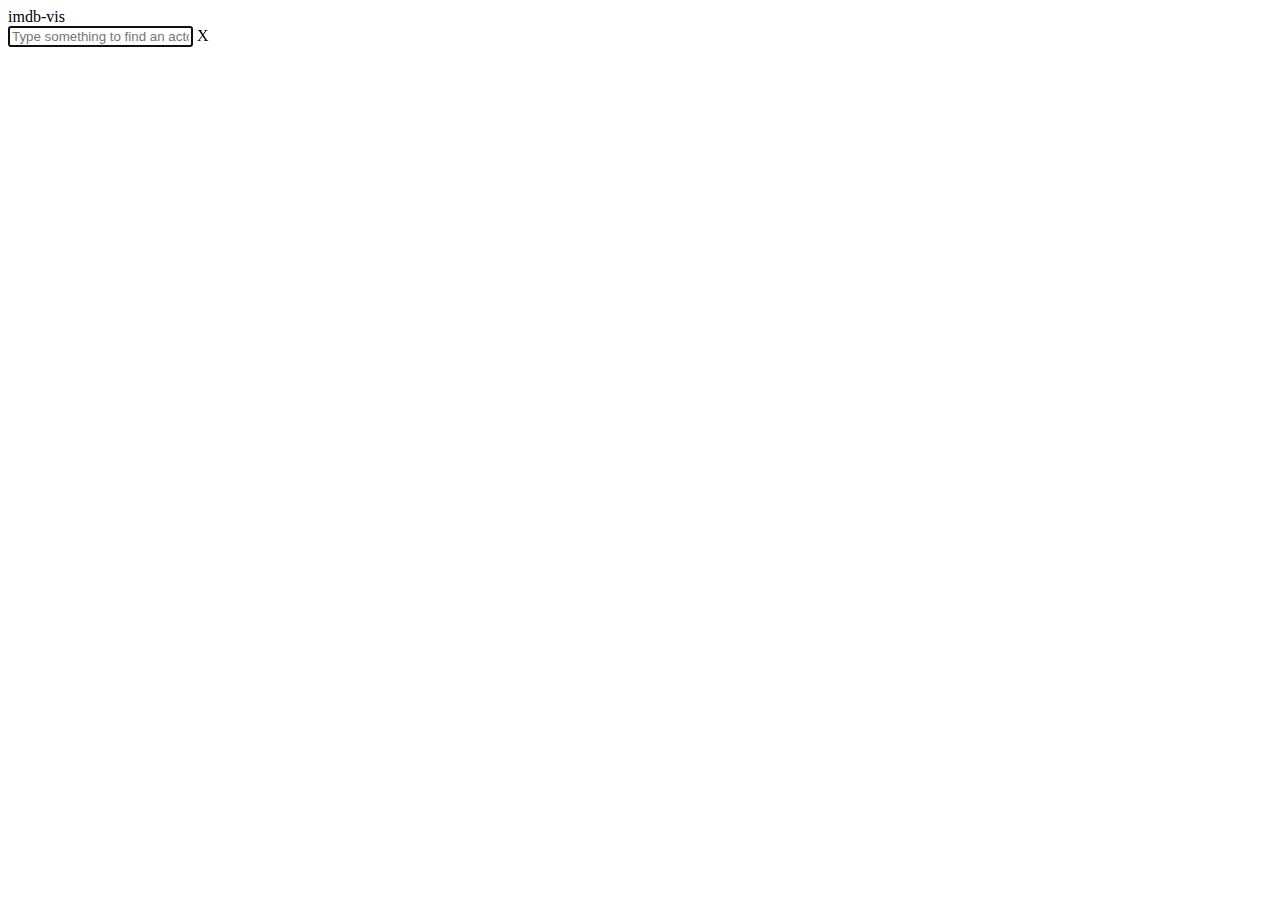
==== public/app.html @ 6138c165 ":sparkles: search complete" ====
<!DOCTYPE html>
<html lang="en">
  <head>
    <meta charset="utf-8">
    <meta name="viewport" content="width=device-width, initial-scale=1.0, shrink-to-fit=no">
    <title>imdb-vis</title>
    <link rel="stylesheet" href="/assets/main.css">
  </head>
  <body>
    <main>
      <header>imdb-vis</header>
      <section>
        <input id="search-form-input" autofocus placeholder="Type something to find an actor or a movie" type="text"/>
        <span id="search-form-clear">X</span>
        <ol id="search-form-results">
        </ol>
      </section>
    </main>
    <script type="text/javascript" src="/assets/app.js"></script>
  </body>
</html>
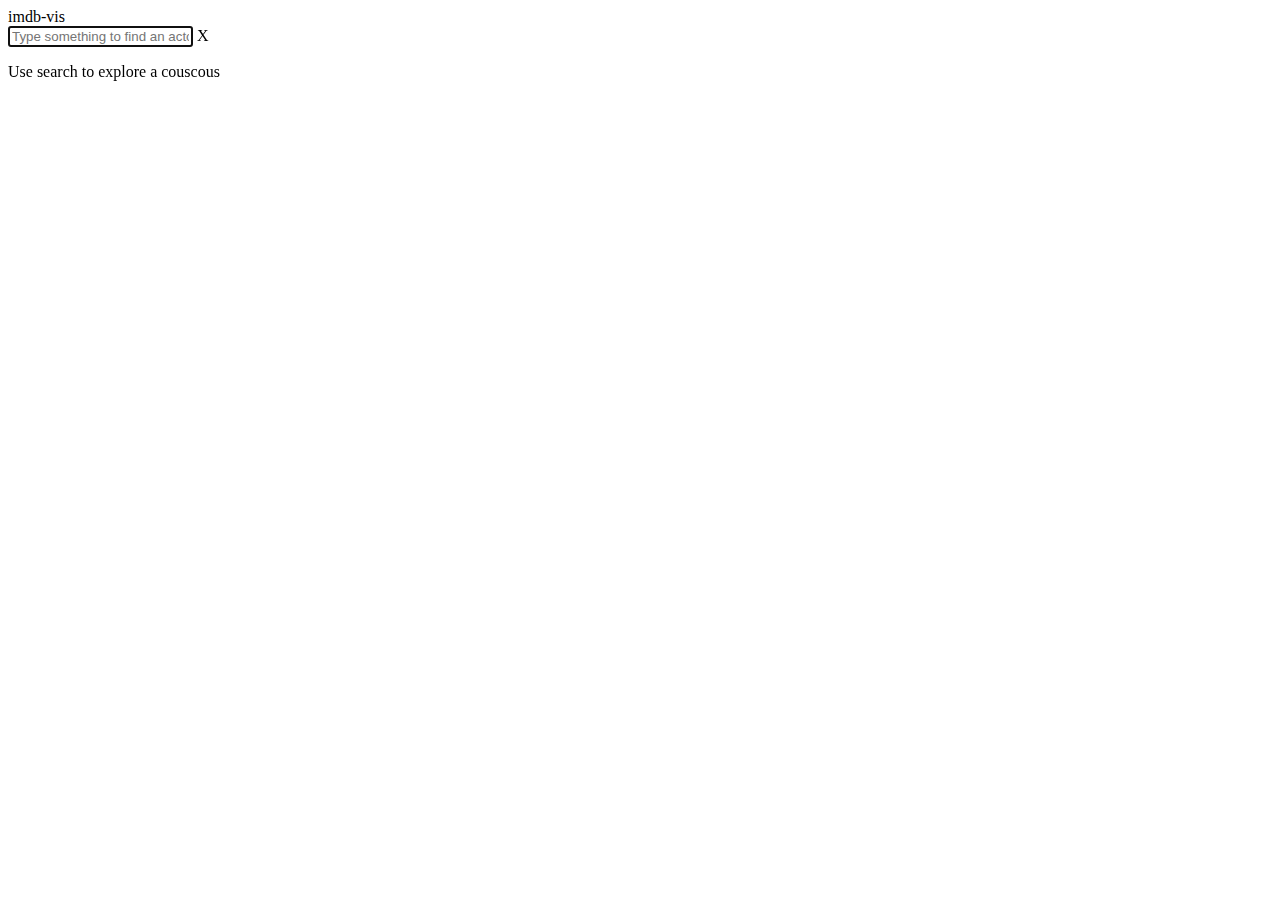
==== commit 008f13e5: ":fix: pages relative links" ====
--- a/public/app.html
+++ b/public/app.html
@@ -4,7 +4,7 @@
     <meta charset="utf-8">
     <meta name="viewport" content="width=device-width, initial-scale=1.0, shrink-to-fit=no">
     <title>imdb-vis</title>
-    <link rel="stylesheet" href="/assets/main.css">
+    <link rel="stylesheet" href="./assets/main.css">
   </head>
   <body>
     <main>
@@ -15,7 +15,8 @@
         <ol id="search-form-results">
         </ol>
       </section>
+      <section id="graph-container"></section>
     </main>
-    <script type="text/javascript" src="/assets/app.js"></script>
+    <script type="text/javascript" src="./assets/app.js"></script>
   </body>
 </html>--- a/public/assets/main.css
+++ b/public/assets/main.css
@@ -0,0 +1,3 @@
+html, body {
+    height: 100%;
+}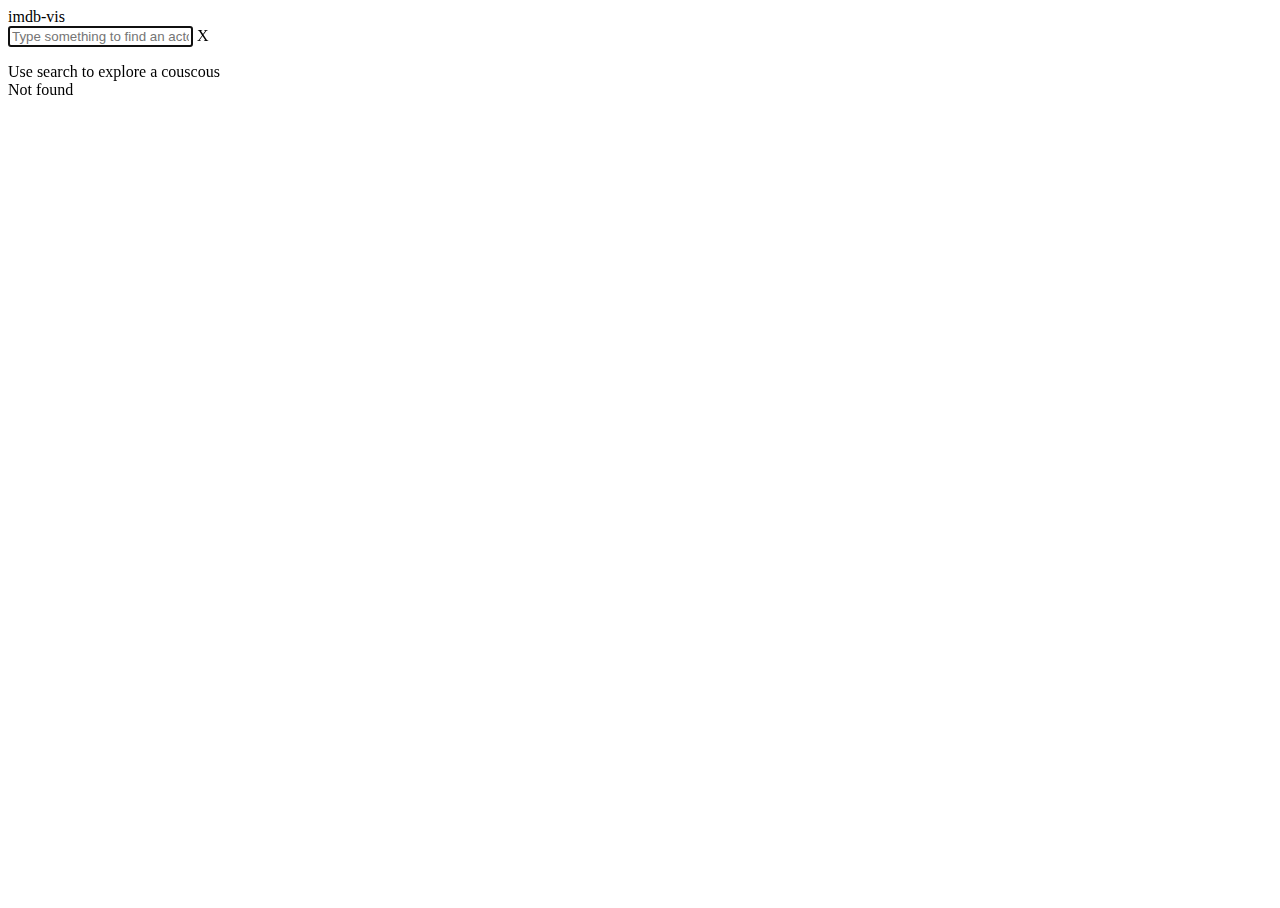
==== commit 5b379bf2: ":wip:" ====
--- a/public/app.html
+++ b/public/app.html
@@ -5,6 +5,9 @@
     <meta name="viewport" content="width=device-width, initial-scale=1.0, shrink-to-fit=no">
     <title>imdb-vis</title>
     <link rel="stylesheet" href="./assets/main.css">
+
+    <script defer type="text/javascript" src="./assets/sigma.min.js"></script>
+    <script defer type="text/javascript" src="./assets/app.js"></script>
   </head>
   <body>
     <main>
@@ -15,8 +18,13 @@
         <ol id="search-form-results">
         </ol>
       </section>
-      <section id="graph-container"></section>
+      <section>
+        <div>
+          <div id="graph-state-not-init">Use search to explore a couscous</div>
+          <div id="graph-state-not-found">Not found</div>
+        </div>
+        <div id="graph-container"></div>
+      </section>
     </main>
-    <script type="text/javascript" src="./assets/app.js"></script>
   </body>
 </html>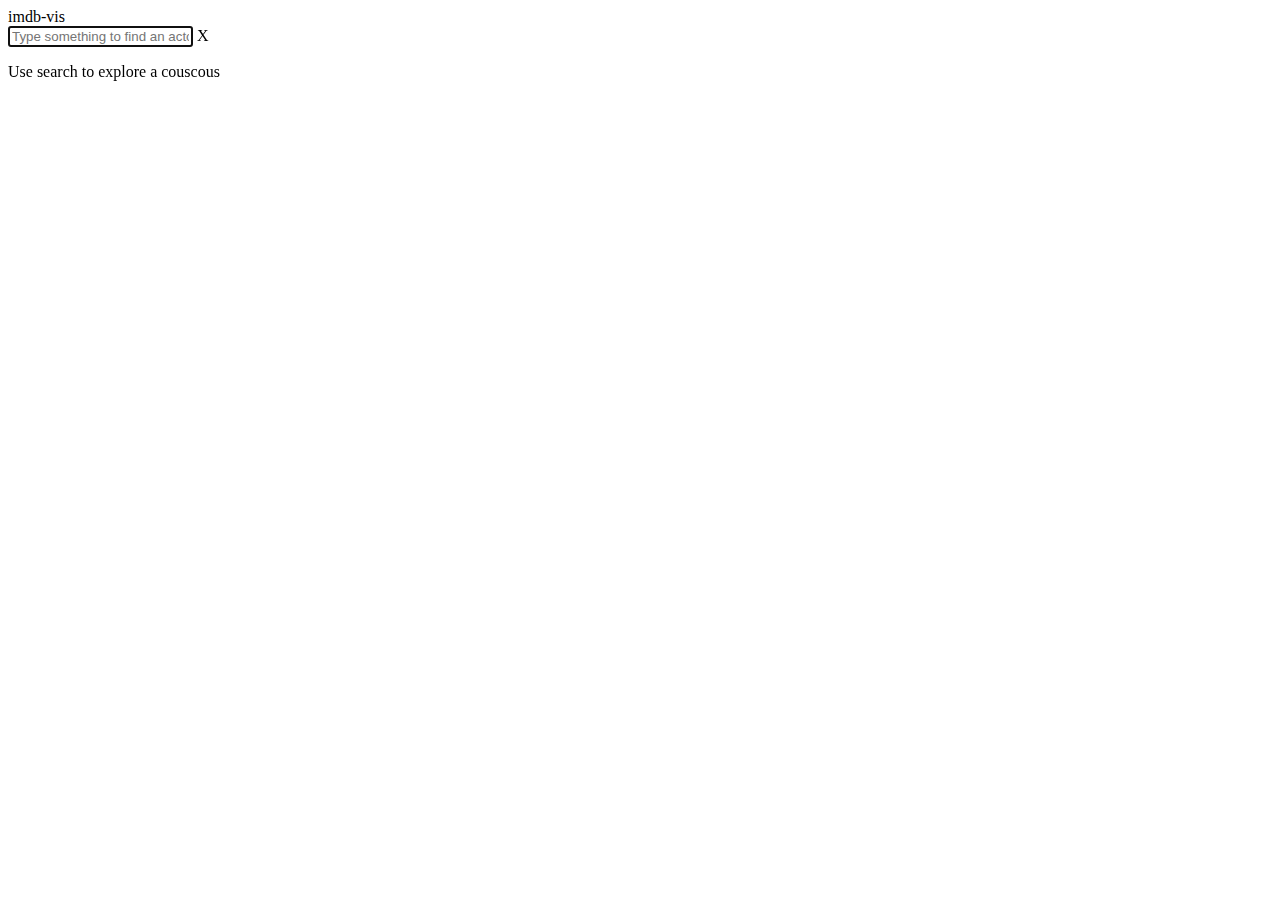
==== commit 9051c2d0: ":recycle: Rm sigma.js" ====
--- a/public/app.html
+++ b/public/app.html
@@ -6,7 +6,6 @@
     <title>imdb-vis</title>
     <link rel="stylesheet" href="./assets/main.css">
 
-    <script defer type="text/javascript" src="./assets/sigma.min.js"></script>
     <script defer type="text/javascript" src="./assets/app.js"></script>
   </head>
   <body>
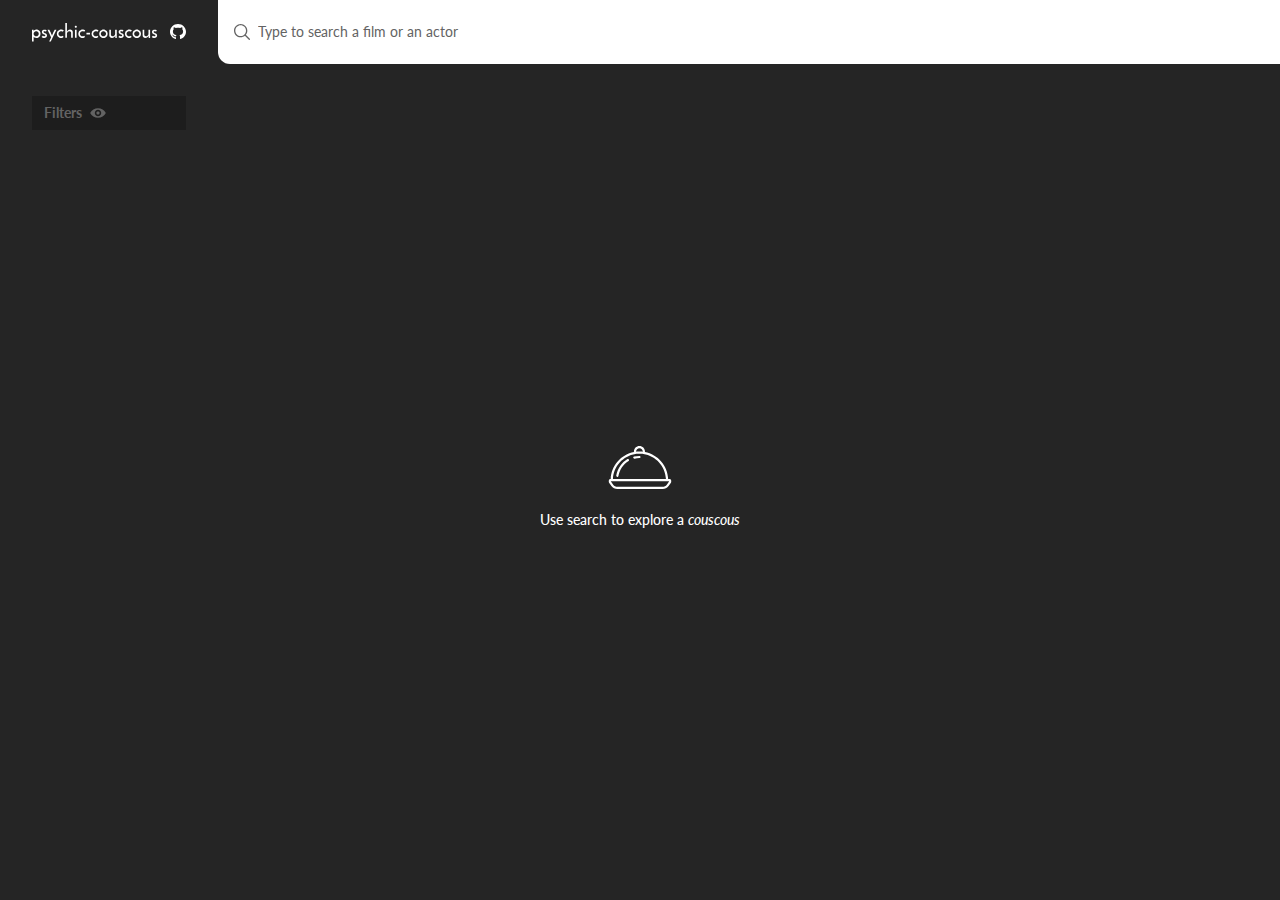
==== commit 032c5af6: "Frontend" ====
--- a/public/app.html
+++ b/public/app.html
@@ -1,29 +1,89 @@
 <!DOCTYPE html>
 <html lang="en">
-  <head>
-    <meta charset="utf-8">
-    <meta name="viewport" content="width=device-width, initial-scale=1.0, shrink-to-fit=no">
-    <title>imdb-vis</title>
-    <link rel="stylesheet" href="./assets/main.css">
+<head>
+	<meta charset="UTF-8" />
+	<meta name="viewport" content="width=device-width, initial-scale=1, maximum-scale=1, user-scalable=0"/>
+	<meta name="format-detection" content="telephone=no" />
 
-    <script defer type="text/javascript" src="./assets/app.js"></script>
-  </head>
-  <body>
-    <main>
-      <header>imdb-vis</header>
-      <section>
-        <input id="search-form-input" autofocus placeholder="Type something to find an actor or a movie" type="text"/>
-        <span id="search-form-clear">X</span>
-        <ol id="search-form-results">
-        </ol>
-      </section>
-      <section>
-        <div>
-          <div id="graph-state-not-init">Use search to explore a couscous</div>
-          <div id="graph-state-not-found">Not found</div>
-        </div>
-        <div id="graph-container"></div>
-      </section>
-    </main>
-  </body>
-</html>+	<title>imdb-vis</title>
+
+	<!-- Google Fonts  -->
+	<link rel="preconnect" href="https://fonts.googleapis.com">
+	<link rel="preconnect" href="https://fonts.gstatic.com" crossorigin>
+	<link href="https://fonts.googleapis.com/css2?family=Lato:ital,wght@0,400;0,700;1,400&display=swap" rel="stylesheet">
+
+	<!-- Local Fonts -->
+	<link rel="preload" href="./assets/fonts/Lato-Medium.woff2" as="font" crossorigin>
+	<link rel="preload" href="./assets/fonts/Lato-MediumItalic.woff2" as="font" crossorigin>
+
+	<!-- Styles  -->
+	<link rel="stylesheet" href="./assets/css/main.css" />
+
+	<!-- Scripts -->
+	<script defer type="text/javascript" src="./assets/js/ogm.min.js"></script>
+	<script defer type="text/javascript" src="./assets/js/app.js"></script>
+</head>
+<body>
+	<header class="header">
+		<div class="header-logo">
+			<img src="assets/img/logo/logo.svg" alt="logo">
+			<a href="https://github.com/esemi/psychic-couscous">
+				<img src="assets/img/icons/github.svg" alt="github">
+			</a>
+		</div>
+		<div class="search-form">
+			<input type="text" class="search-form-input" id="search-form-input" placeholder="Type to search a film or an actor"/>
+			<buttun type="reset" class="search-form-clear" id="search-form-clear" hidden>
+				<img src="assets/img/icons/close.svg" alt="clear">
+			</buttun>
+			<ul id="search-form-results" hidden></ul>
+		</div>
+	</header>
+	<section class="graph">
+		<div class="graph-state" id="graph-state-not-init">
+			<img src="assets/img/icons/dish.svg" alt="ico">
+			<p>
+				Use search to explore a <i>couscous</i> 
+			</p>
+		</div>
+		<div class="graph-state" id="graph-state-not-found">
+			<img src="assets/img/icons/plate.svg" alt="ico">
+			<p>
+				No results for: <span>“asdqwkndqwdnq“</span>
+			</p>
+		</div>
+		<div class="graph-container" id="graph-container"></div>
+		<div class="graph-filter">
+			<button class="graph-filter-toggle">
+				Filters
+			</button>
+			<ul class="graph-filter-list" hidden>
+				<li>
+					<div class="graph-filter-checkbox">
+						<input type="checkbox" id="graph-filter-roles">
+						<label for="graph-filter-roles">
+							Roles
+						</label>
+					</div>
+				</li>
+				<li>
+					<div class="graph-filter-checkbox">
+						<input type="checkbox" id="graph-filter-movie-name">
+						<label for="graph-filter-movie-name">
+							Movie name
+						</label>
+					</div>
+				</li>
+				<li>
+					<div class="graph-filter-checkbox">
+						<input type="checkbox" id="graph-filter-person-name">
+						<label for="graph-filter-person-name">
+							Person name
+						</label>
+					</div>
+				</li>
+			</ul>
+		</div>
+	</section>
+</body>
+</html>
--- a/public/assets/css/main.css
+++ b/public/assets/css/main.css
@@ -0,0 +1,289 @@
+@import "reset.css";
+@import "typography.css";
+
+:root {
+    --orange: #F94B34;
+    --violet: #8034f9;
+    --white: #ffffff;
+
+    --gray-1: #1c1c1c;
+    --gray-2: #252525;
+    --gray-6: #636363;
+    --gray-13: #dfdfdf;
+}
+
+html, body {
+    height: 100%;
+}
+
+body{
+    font-family: 'Lato';
+    background: var(--gray-2);
+    display: flex;
+    flex-direction: column;
+}
+
+/**
+ *  Header
+ */
+.header{
+    display: flex;
+    align-items: center;
+}
+
+@media only screen and (max-width: 575px) {
+    .header{
+        display: block;
+    }
+}
+
+.header-logo{
+    display: flex;
+    align-items: center;
+    padding: 0px 32px;
+}
+
+@media only screen and (max-width: 575px) {
+    .header-logo{
+        padding: 16px;
+    }
+}
+
+.header-logo a{
+    display: flex;
+    align-items: center;
+    margin-left: 12px;
+}
+
+/**
+ * Search Form
+ */
+.search-form{
+    background: var(--white);
+    border-radius: 0px 0px 0px 12px;
+    width: 100%;
+    display: flex;
+    align-items: center;
+    padding-left: 16px;
+    position: relative;
+}
+
+@media only screen and (max-width: 575px) {
+    .search-form{
+        border-radius: 0
+    }
+}
+
+.search-form.active{
+    border-radius: 0;
+}
+
+.search-form:before{
+    display: block;
+    content: '';
+    width: 16px;
+    height: 16px;
+    min-width: 16px;
+    margin-right: 8px;
+    background: url(../img/icons/search.svg) no-repeat center center / 100%;
+}
+
+.search-form-input{
+    font-size: 14px;
+    line-height: 18px;
+    width: 100%;
+    color: var(--gray-2);
+    padding: 23px 16px 23px 0;
+}
+
+.search-form-input::placeholder{
+    color: var(--gray-6);
+}
+
+.search-form-input::-webkit-input-placeholder {
+    color: var(--gray-6);
+}
+
+.search-form-input::-moz-placeholder {
+    color: var(--gray-6);
+}
+
+.search-form-clear{
+    display: flex;
+    align-items: center;
+    padding: 23px 16px;
+    cursor: pointer;
+}
+
+.search-form-clear img{
+    width: 16px;    
+}
+
+.search-form ul{
+    position: absolute;
+    left: 0;
+    width: 100%;
+    transform: translateY(100%);
+    background: var(--white);
+    border-radius: 0px 0px 0px 12px;
+    overflow: hidden;
+    bottom: 0;
+    max-height: 252px;
+    overflow: auto;
+    z-index: 500;
+}
+
+@media only screen and (max-width: 575px) {
+    .search-form ul{
+        border-radius: 0px 0px 12px 12px;
+    }
+}
+
+.search-form ul li{
+    padding: 12px 24px 11px;
+    border-top: 1px solid var(--gray-13);
+    cursor: pointer;
+    transition: 0.2s;
+    display: flex;
+    font-size: 14px;
+    line-height: 18px;
+    color: var(--gray-1);
+}
+
+.search-form ul li:before{
+    display: block;
+    content: '';
+    width: 16px;
+    height: 18px;
+    min-width: 16px;
+    margin-right: 8px;
+    background-position: center center;
+    background-repeat: no-repeat;
+    background-size: 100%;
+}
+
+.search-form ul li[data-type="person"]:before{
+    background-image: url(../img/icons/person.svg);
+}
+
+.search-form ul li[data-type="movie"]:before{
+    background-image: url(../img/icons/movie.svg);
+}
+
+.search-form ul li:hover{
+    background: var(--gray-13);
+}
+
+/**
+ * Graph
+ */
+.graph{
+    height: 100%;
+    position: relative;
+}
+
+.graph-state{
+    height: 100%;
+    display: flex;
+    flex-direction: column;
+    align-items: center;
+    justify-content: center;
+    font-weight: 500;
+    font-size: 14px;
+    line-height: 18px;
+    color: var(--white);
+}
+
+.graph-state img{
+    margin-bottom: 12px;
+    width: 64px;
+}
+
+.graph-container,
+.graph-container *{
+    height: 100%;
+}
+
+.graph-filter{
+    min-width: 154px;
+    position: absolute;
+    top: 32px;
+    left: 32px;
+    z-index: 100;
+    background: rgba(28, 28, 28, 0.85);
+}
+
+@media only screen and (max-width: 575px) {
+    .graph-filter{
+        top: 12px;
+        right: 16px;
+        left: 16px;
+        min-width: auto;
+    }
+}
+
+.graph-filter-toggle{
+    width: 100%;
+    padding: 8px 12px;
+    font-weight: bold;
+    font-size: 14px;
+    line-height: 18px;
+    color: var(--gray-6);
+    display: flex;
+    align-items: center;
+    cursor: pointer;
+}
+
+.graph-filter-toggle:after{
+    content: '';
+    display: block;
+    width: 16px;
+    height: 16px;
+    background: url(../img/icons/eye-open.svg) no-repeat center center / 100%;
+    margin-left: 8px;
+}
+
+.graph-filter-toggle.active:after{
+    background-image: url(../img/icons/eye-close.svg);
+}
+
+.graph-filter-list{
+    margin: 0px 12px;
+    padding: 7px 0px 8px;
+    border-top: 1px solid var(--gray-2);
+}
+
+.graph-filter-list li:not(:last-child){
+    margin-bottom: 8px;
+}
+
+.graph-filter-checkbox input{
+    display: none;
+}
+
+.graph-filter-checkbox label{
+    font-weight: 500;
+    font-size: 14px;
+    line-height: 18px;
+    color: var(--white);
+    white-space: nowrap;
+    display: flex;
+    align-items: center;
+    user-select: none;
+    cursor: pointer;
+}
+
+.graph-filter-checkbox label:before{
+    display: block;
+    content: '';
+    width: 12px;
+    height: 12px;
+    min-width: 12px;
+    background: var(--white);
+    border-radius: 1px;
+    margin-right: 8px;
+}
+
+.graph-filter-checkbox input:checked + label:before{
+    background: var(--white) url(../img/icons/check.svg) no-repeat center center / 10px;
+}